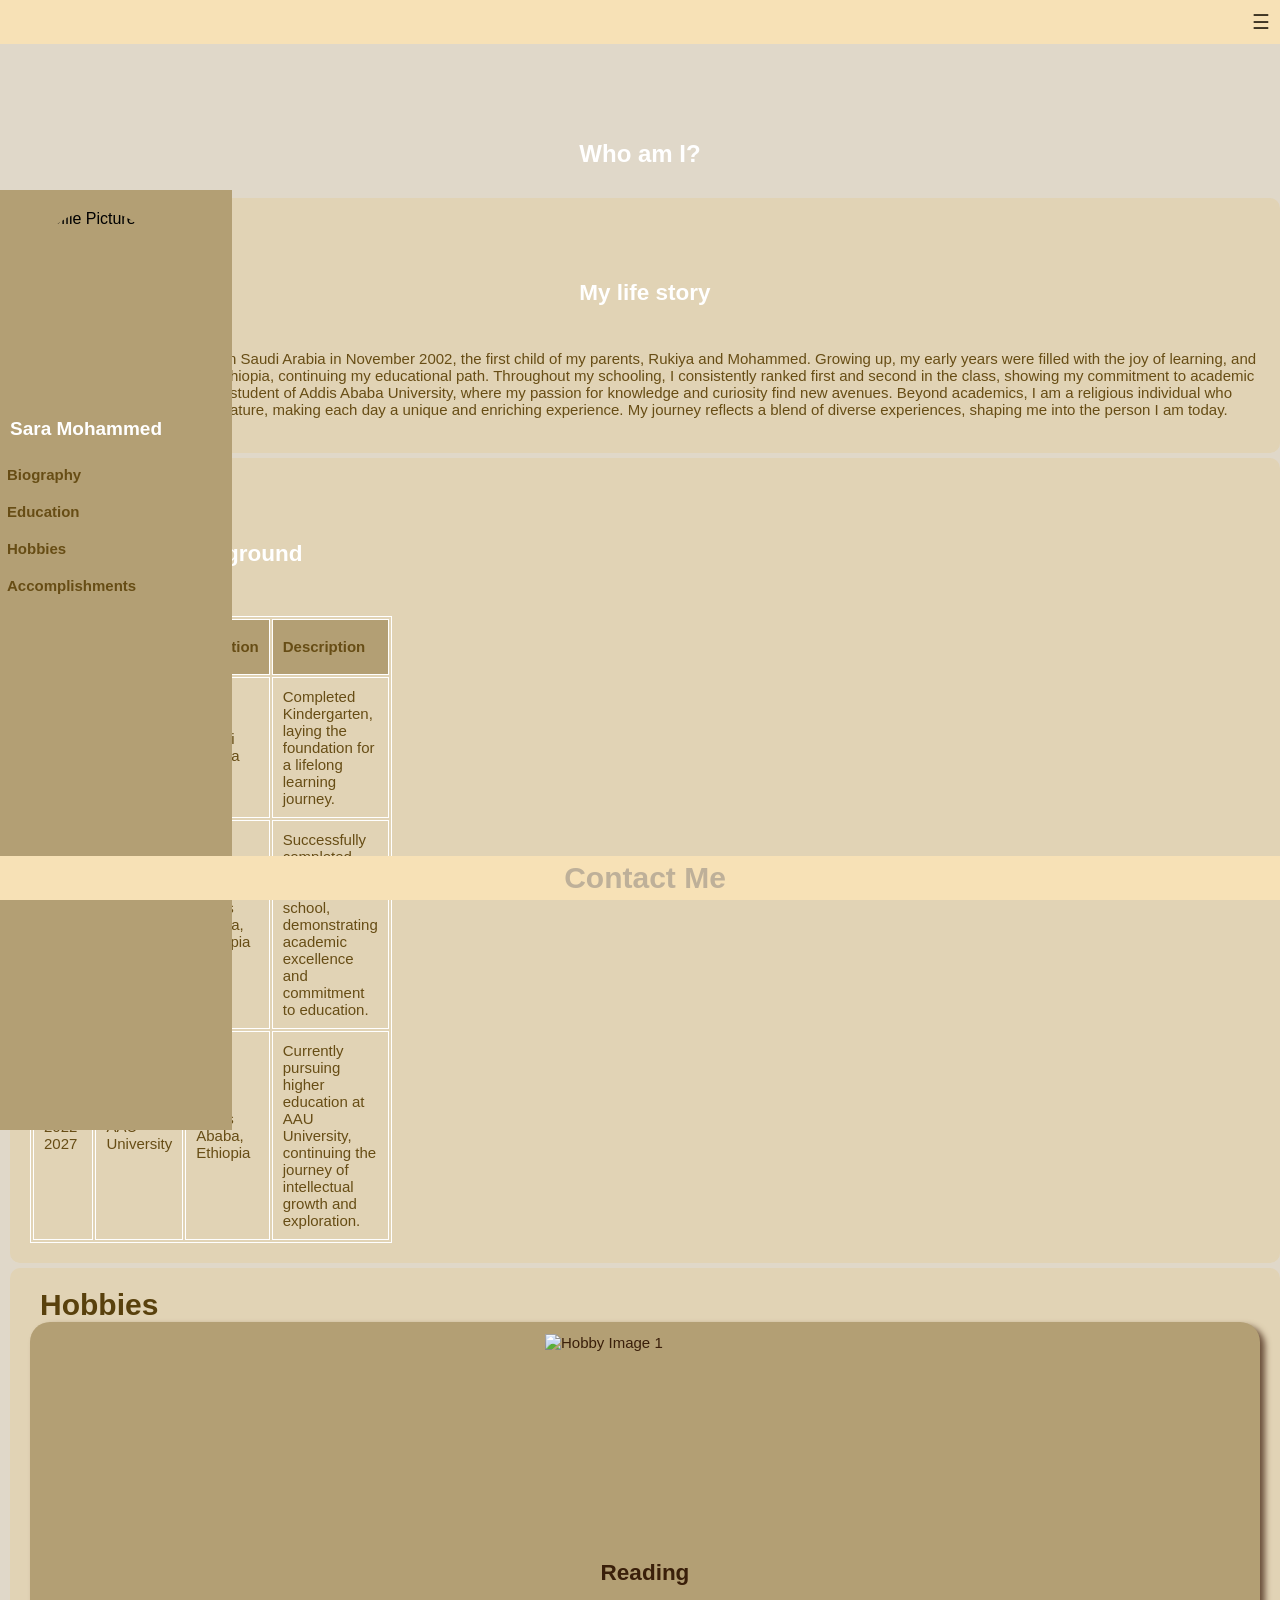
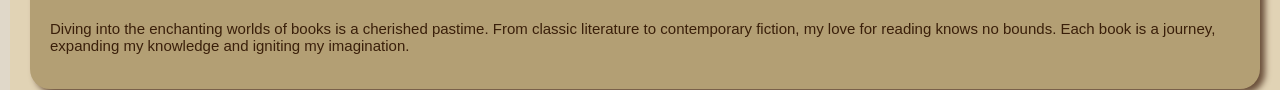
==== src/aboutpage.html @ 7b24ec18 "css flexbox" ====
<!DOCTYPE html>
<html lang="en">
<head>
    <meta charset="UTF-8">
    <meta name="viewport" content="width=device-width, initial-scale=1.0">
    <title>About Page</title>
    <link rel="stylesheet" href="css/styles.css">
</head>
<body class="aboutbody">

        <header>
            <input type="checkbox" id="menu-toggle">
      <label for="menu-toggle" id="menu-icon">&#9776;</label>
    
      <div id="menu">
        <nav class="headers">
            <a href="homepage.html">Home</a>
            <a href="resumepage.html">Resume</a>
            <a href="servicepage.html">Services</a>
            <a href="blogpage.html">Blog</a>
        </nav>
      </div>
    </header>

    <div id="containerr">
        <div id="left-container">
            <img src="images/profile.jpg" alt="Profile Picture">
            <h2>Sara Mohammed</h2>
            <a href="#biography">Biography</a>
            <a href="#education">Education</a>
            <a href="#hobbies">Hobbies</a>
            <a href="#accomplishments">Accomplishments</a>
        </div>

        <div id="right-container">
            
            <h2><span>Who</span> am I?</h2>
            
            <section id="biography">

                <div class="section-title">Biography</div>
                <h2>My life story</h2>
                <p>I am Sara Mohammed, born in Saudi Arabia in November 2002, the first child of my parents, Rukiya and Mohammed. Growing up, my early years were filled with the joy of learning, and at the age of six, I came to Ethiopia, continuing my educational path. Throughout my schooling, I consistently ranked first and second in the class, showing my commitment to academic excellence. Today, I am a student of Addis Ababa University, where my passion for knowledge and curiosity find new avenues. Beyond academics, I am a religious individual who cherishes the beauty of nature, making each day a unique and enriching experience. My journey reflects a blend of diverse experiences, shaping me into the person I am today.</p>
            </section>

            <section id="education">
                <div class="section-title">Education</div>
                <h2>Educational background</h2>
                <table>
                    <tr id="firstrow">
                        <th>Year</th>
                        <th>School Name</th>
                        <th>Location</th>
                        <th>Description</th>
                    </tr>
                    <tr>
                        <td>2005-2008</td>
                        <td>Ethiopian Embassy School</td>
                        <td>Saudi Arabia</td>
                        <td>Completed Kindergarten, laying the foundation for a lifelong learning journey.</td>
                    </tr>
                    <tr>
                        <td>2008-2021</td>
                        <td>Sumeya School</td>
                        <td>Addis Ababa, Ethiopia</td>
                        <td>Successfully completed elementary and high school, demonstrating academic excellence and commitment to education.</td>
                    </tr>
                    <tr>
                        <td>2022-2027</td>
                        <td>AAU University</td>
                        <td>Addis Ababa, Ethiopia</td>
                        <td>Currently pursuing higher education at AAU University, continuing the journey of intellectual growth and exploration.</td>
                    </tr>
                </table>
            </section>

            <section id="hobbies">
                <div class="section-title">Hobbies</div>
                <div class="hobbies-container">
                    <div class="hobby-item">
                        <img src="images/books.jpg" alt="Hobby Image 1">
                        <h1>Reading</h1>
                        <p>Diving into the enchanting worlds of books is a cherished pastime. From classic literature to contemporary fiction, my love for reading knows no bounds. Each book is a journey, expanding my knowledge and igniting my imagination.</p>
                    </div>

                    <div class="hobby-item">
                        <img src="images/caligraphy.jpg" alt="Hobby Image 2">
                        <h1>Islamic Calligraphy </h1>
                        <p>Delving into the art of Islamic calligraphy is a spiritual journey for me. Expressing the beauty of Arabic script and creating meaningful pieces that reflect my faith is both calming and fulfilling. Each stroke is a form of meditation and a celebration of my religious connection.</p>
                    </div>

                    <div class="hobby-item">
                        <img src="images/photography.jpg" alt="Hobby Image 3">
                        <h1>Photography </h1>
                        <p> Capturing moments frozen in time is my passion. Photography allows me to express my creativity and share stories through visual art. Whether it's landscapes, portraits, or abstract compositions, I find joy in every click of the camera.</p>
                    </div>
                    <div class="hobby-item">
                        <video width="200" height="200" controls>
                            <source src="videos/cooking.mp4" type="video/mp4" class="cookvideo">
                        </video>
                        <h1>Cooking</h1>
                        <p>The kitchen is my playground, and cooking is both an art and a delight. Experimenting with flavors and creating delicious dishes is not just my necessity but also my passion.</p>
                    </div>
                    
                </div>
            </section>

            <section id="accomplishments">
                <div class="section-title">Accomplishments</div>
                <h2 id="accom-academic">Academic Excellence:</h2>
                <p>Secured the top position in school, consistently demonstrating a strong commitment to academic excellence. Earned the 2nd highest marks across the subcity, showcasing dedication to academic achievement on a broader scale.</p> 
                <h2 id="accom-educational">Educational Pursuit:</h2>
                <p>Successfully admitted to the software engineering program at AAU University, reflecting a passion for technology and a commitment to pursuing higher education.</p>
                <h2 id="accom-personal">Personal Development:</h2>
                <p>Engaged in continuous personal development, emphasizing curiosity and a thirst for knowledge. Demonstrated leadership and initiative both in and out of the academic environment. These accomplishments reflect a balance of academic achievements, pursuit of higher education, and a focus on personal development. They underscore my commitment to excellence and continuous growth.</p>
            </section>
        </div>
    </div>

    <footer class="aboutfooter">
        <a href="contactpage.html">Contact Me</a>
    </footer>

</body>
</html>
---- src/css/styles.css ----
body {
    margin: 0;
    padding: 0;
    background-color: rgb(224, 216, 201);
    font-family: sans-serif;
}
#menu-toggle {
    display: none;
  }

  #menu-icon {
    cursor: pointer;
    display: block;
    padding: 10px;
    background-color: rgb(247, 225, 182);
    color: rgb(63, 54, 37);
    text-align: right;
    font-size: 20px;
    
  }

  #menu {
    display: none;
    background-color: rgb(247, 225, 182);
    color: rgb(63, 54, 37);
    padding: 20px;
    position: absolute;
    top: 50px;
    left: 0;
    right: 0;
    position: fixed;
  }

  #menu-toggle:checked + #menu-icon {
    background-color: rgb(247, 225, 182);
    
  }

  #menu-toggle:checked + #menu-icon + #menu {
    display: block;
    
  }


  .headers {
    background-color: rgb(247, 225, 182);
    text-align: left;
    position: fixed;
    width: 100%;
    height: auto;
    
}

.headers a{
    margin-left: 0px;
    font-size: 20px;
    color: rgb(63, 54, 37);
    font-weight: bold;
    

}
.headers a{
    text-decoration: none;
}
.headers a:hover{
    color: #fff;
    transform: translateY(-5px);
    cursor: pointer;
}
.headers{
    display: flex;
    flex-direction: column;
    left: 20px;
}

.container {
    text-align: center;
    height: 70vh;
    position: relative;
    top: 0%;
}

.main-image {
    width: 100%;
    height: 90%;
    margin: 3px 0;
    position: relative;
    top: 5%;
    filter: brightness(90%);
}

.main-text {
    position: absolute;
    top: 50%;
    left: 47%;
    transform: translate(-50%, -50%);
    font-size: 45px;
    font-weight: bold;
    color:#313F1B;
    width: 600px;
}
.main-text span{
    text-decoration: none;
    font-family: sans-serif;
    font-size: 45px;
    color: #E8AB18;
}
.next-text {
    position: absolute;
    top: 60%;
    left: 48%;
    transform: translate(-50%, -50%);
    font-size: 25px;
    font-weight: bold;
    color: rgb(167, 127, 58);
    width: 600px;

}


.circle-container {
    position: relative;
    margin-top: -85px;
    display: flex;
    flex-wrap: wrap;
    margin-left:15%
}

.circle {
    width: 250px;
    height: 250px;
    background-color: transparent;
    border: 5px solid rgb(246, 230, 198);
    border-radius: 50%;
    margin: 0 5px;
    display: inline-block;
    overflow: hidden;
    cursor: pointer;
    

}
button {
    background-color: #3498db;
    color: white;
    padding: 10px 15px;
    border: none;
    border-radius: 4px;
    cursor: pointer;
}


.circle:hover {
    background-color: rgb(167, 138, 89);
    transform: translateY(-8px);
    cursor: pointer;
    
    
}
.main-text:hover{
    font-size: 60px;
}

.circle img {
    width: 100%;
    height: 100%;
    object-fit:cover;
}

footer {
    text-align: center;
    padding: 5px;
    position: fixed;
    bottom: 0;
    width: 100%;
    background-color: rgb(247, 225, 182);
    
   
    font-size: 30px;
    font-weight: bold;
}
footer a:hover{
    color: rgb(167, 127, 58);
    text-decoration: underline;

    
}
footer a{
    color: rgb(190, 176, 153);
    text-decoration: none;
}

.upper-circle {
    width: 250px;
    height: 250px;
    border-radius: 50%;
    overflow: hidden; 
    position: absolute;
    top: 0;
    left: 50%;
    transform: translateX(-50%);
    margin-top: 0px;
    border: 2px solid rgb(246, 230, 198);
    border-style: groove;
}

.upper-circle img {
    width: 100%;
    height: 100%;
    object-fit: cover; 
    filter: brightness(80%);
}

.upper-circle img:hover {
    filter: brightness(0.9);
    transition: filter 0.3s ease; 
}




.circle-text {
    position: relative;
    top: 50%;
    left: 50%;
    transform: translate(-50%, -50%);
    color:#313F1B;
    font-size: 36px;
    font-weight: bold;
    text-align: center;
    font-family: 'Montserrat', sans-serif;
    text-decoration: none;
    background-color: rgb(247, 225, 182);
    
    
}
.circle-text a{ 
    text-decoration: none;
}
.circle-text a{ 
     transition: color 0.3s ease;
     color:#313F1B;
}

.circle-text a:hover {
    text-decoration: underline;
    color:#545e45;
    transform: translateY(-8px);
    cursor: pointer;

}

.circle-text a:visited {
    color: #42502e; 
}


.circle-text a:active,
.circle-text a:focus {
    outline: none; 
    box-shadow: 0 0 3px rgba(0, 123, 255, 0.5); 
}

    















    
   

    .aboutheader {
        background-color: rgb(225, 211, 181);
        padding: 5px;
        text-align: left;
        position: fixed;
        width: 100%;
        height: 30px;
        top: 0%;
    }

    .aboutheader nav a{
        margin-left: 10px;
        font-size: 20px;
        color: rgb(63, 54, 37);
        font-weight: bold;
        

    }
    .aboutheader nav a{
        text-decoration: none;
    }
    .aboutheader nav a:hover{
        color: #fff;
        transform: translateY(-20px);
        cursor: pointer;
    }
    .aboutheader nav{
        display: flex;
        left: 20px;
    }

    #containerr {
        display: flex;
        height: 100em;
        top: 10%;
        position: absolute;
        
    }

    

#left-container {
    width: 15%;
    background-color: rgb(179, 159, 116);
    padding: 20px;
    height: 100vh;
    margin-top: 100px;
    overflow: hidden;
    position: fixed;
    margin-right: 20%;
    display: flex;
    flex-direction: column;

}
@media (max-width: 768px) {
    #left-container {
        display: none;
    }

    #right-container {
        width: 100%;
        margin-left: 0;
    }
}


    #left-container img {
        width: 80%;
        height: 200px;
        border-radius: 50%;
    }

    #left-container h2 {
        margin-top: 8px;
        margin-left: -10px;
        color: #ffffff;
        font-size: 19px;
         
    }

    #left-container a {
        display: block;
        color: rgb(103, 77, 21);
        text-decoration: none;
        margin: 10px 0;
        margin-left: -13px;
        font-size: 15px;
        font-weight: bold;
        display: flex;
        
    }
    #left-container a:hover{
        color: #ccc;
        text-decoration: underline;
        transform: translateY(-8px);
        cursor: pointer;
    }

    #right-container {
       width: 100%; 
       margin-top: 20px;
       margin-left: 0%;
       
       overflow-y: auto;
       top: 30%;
       
        
    }

    #right-container h2 {
        
        color: #ffffff;
        padding: 10px;
        text-align: center;
        
    }

    section {
        margin-top: 5px;
        background-color: rgb(225, 211, 181);
        color: rgb(103, 77, 21);
        padding: 20px;
        text-align: center;
        font-size: 15px;
        border-radius: 10px;
        margin-left: 10px;
        display: flex;
        flex-direction: column;
        overflow:-moz-hidden-unscrollable;
        flex-wrap: wrap;
        height: auto;
    }
    section:hover{
        transform: translateY(-2px);
        cursor: pointer;

    }
    section img{
        transform: translateY(-8px);
        cursor: pointer;
        width: 100%;
        max-width: 200px;
        height: auto;
    }

    .section-title {
        font-size: 25px;
        text-align: left;
        margin-left: 10px;
        color: rgb(89, 65, 13);
        font-weight: bold;
        font-size: 30px;
       
    }
    #education{
        align-items: flex-start;
        display: flex;
    flex-direction: column;
  
        
    }

    .aboutfooter {
    text-align: center;
    padding: 5px;
    position: fixed;
    bottom: 0;
    width: 100%;
    background-color: rgb(247, 225, 182);
    font-size: 30px;
    font-weight: bold;
    }
    .aboutfooter a:hover {
        color: #fff;
        transform: translateY(-20px);
        cursor: pointer;
        text-decoration: underline;
    }
    .hobbies-container {
        display: flex;
        justify-content: space-around;
        flex-wrap: wrap;
    }
    .hobby-item {
    display: flex;
    flex-direction: column;
    align-items: center;
    margin-bottom: 20px;
    background-color: rgb(179, 159, 116);
    padding: 20px;
    text-align: left;
    border-radius: 20px;
    box-shadow: 5px 4px 6px #6a4f3a;
    color: #3a1f0a;
    }
    .hobby-item:hover {
        transform: translateY(-9px);
    cursor: pointer;


    }
    .hobby-item img{
        width: 200px;
        height: 200px;
    }

    table { 
        margin-top: 20px;
        width: 40%;
        max-width: 40px;
    }

    table, th, td {
        border: 1px solid white;
        text-align: left;
        background-color: rgb(225, 211, 181);
        max-width: 100px;
    }

    th, td {
        padding: 10px;
        height: auto;
        
    }

    th {
        background-color: rgb(179, 159, 116);
        
        
    } 
   

 
 #accom{
    font-size: 25px;
    color: rgb(255, 254, 254);
 }
#accomplishments p{
    text-align: left;
}
 
 #firstrow{
    background-color: #4f6925;
 }





 











 
 .resumeheader {
    background-color: rgb(225, 211, 181);
    padding: 5px;
    text-align: right;
    position: fixed;
    width: 100%;
    z-index: 1;
}



 .resumeheader nav a{
    margin-left: 25px;
    font-size: 20px;
    color: rgb(63, 54, 37);
    font-weight: bold;
    text-decoration: none;
    

}
.resumeheader nav a:hover{
    color: #fff;
    text-decoration: underline;
    
}
.resumeheader nav{
    text-align: center;
    height: 6vh;
    position: relative;
    display: flex;
    flex-direction: row;
    justify-content: center;
    background-color: rgb(208, 195, 166);
    align-items: center;
    
}


.rcontainer {
    text-align: center;
    height: 60vh;
    position: relative;
    top: 50px;
}

.rmain-image {
    width: 100%;
    height: 75%;
    margin: 20px 0;
    position: relative;
    top: 10%;
    margin-left: 20px;
    margin-right: 20px;
}

.rcircle {
    width: 150px;
    height: 150px;
    background-color: transparent;
    border: 2px solid white;
    border-radius: 50%;
    margin: 0 10px;
    display: inline-block;
    overflow: hidden;
    align-self: center;
    
}

.rupper-circle {
    width: 250px;
    height: 250px;
    border-radius: 50%;
    overflow: hidden; 
    position: absolute;
    top:40%;
    transform: translateX(-50%);
    border: 2px solid rgb(169, 157, 135);
    border-style: groove;
    margin-left: -10%; 
}
#resumename{
    font-size: 30px;
    margin-top: 15%;
    margin-left: 30%;
    color: #3a1f0a;
    font-weight: bold;
    position: relative;
}

.rupper-circle img {
    width: 100%;
    height: 100%;
    object-fit: cover; 
    filter: brightness(80%);
    box-shadow: 5px 4px 6px rgba(0, 0, 0, 0.1);
    animation: imageSlide 10s infinite alternate;
}


.resumefooter {
    background-color: rgb(225, 211, 181);
    text-align: center;
    padding: 10px;
    position: fixed;
    bottom: 0;
    color: rgb(63, 54, 37);
    width: 100%;
}
.resumefooter a:hover{
    color: #fff;
    text-decoration: underline;
    
}
.resumefooter a{
    color: rgb(63, 54, 37);
    font-size: 27px;
    
}

.resumeheader {
    background-color: rgb(225, 211, 181);
    text-align: center;
    position: fixed;
    top: 0;
    width: 100%;
    padding: 10px;
    z-index: 1;
}

.resumeheader h2 {
    margin: 0;
}

.rsection {
    background-color: #7f6f63;
    width: 90%;
    text-align: left;
    padding: 20px;
    margin-top: 10px;
    display: flex;
    flex-direction: column;
    border-radius: 20px;
    color: #f5eaea;
    margin-bottom: 20px;
}
.rsection:hover{
    background-color: #705a49;
    transform: translateY(-1px);
    cursor: pointer;
    
}
.rsection h2{
    color: #442a16;
}

.rfull-width-section {
    background-color: lightcoral;
    width: 100%;
    text-align: left;
    padding: 20px;
    margin-top: 20px;
}

.rscroll-down {
    position: fixed;
    bottom: 20px;
    right: 20px;
    font-size: 24px;
    cursor: pointer;
    z-index: 2;
}
.rcontainer {
    text-align: center;
    height: 60vh;
    position: relative;
    
}

.rmain-image {
    width: 100%;
    height: 65%;
    margin: 20px 0;
    position: relative;
    top: 10%;
    margin-left: 10px;
    margin-right: 10px;
    border-radius: 10px;
}

.rupper-circle {
    width: 200px;
    height: 200px;
    border-radius: 50%;
    overflow: hidden;
    position: absolute;
    top: 40%;
    left: 50%;
    transform: translateX(-50%);
    border: 2px solid rgb(246, 230, 198);
    border-style: groove;
    box-shadow: 0px 4px 6px rgba(0, 0, 0, 0.1);
    animation: circleSlide 10s infinite alternate; /* Automatic slideshow */
}

@keyframes imageSlide {
    0% {
        transform: scale(1);
    }
    100% {
        transform: scale(1.1);
    }
}

@keyframes circleSlide {
    0% {
        transform: scale(1);
    }
    100% {
        transform: scale(1.1);
    }
}



















.blogheader {
    text-align: right;
    padding: 10px;
    position: fixed;
    width: 100%;
    z-index: 1000;
    height: 30px;
    width: 100%; 
    margin-top: 0px;
}
.blogheader nav{
    background-color: rgb(208, 195, 166);
    padding: 10px;
    font-weight: bold;
    position: fixed;
    top: 0;
    width: 100%;
}
.blogheader nav a {
    margin-left: 15px;
    font-size: 20px;
    color: rgb(167, 127, 58);
    text-decoration: none;
    margin-top: 20px;
}

.blogheader nav a:hover {
    color: rgb(252, 237, 210);
    transform: translateY(-10px);
    cursor: pointer;
    text-decoration: underline;
}

.bcontent {
    margin-top: 60px;
    padding: 20px;
    display: flex;
    flex-direction: column;
    align-items: center;
}

.bcontent h1 {
    font-size: 60px;
    color: rgb(167, 127, 58);
}

.bvideo-container,
.bcontainer,
.baudio-container {
    width: 100%;
    margin-bottom: 20px;
}

.bcontainer,
.bvideo-container {
    background-color: rgb(217, 196, 154);
    border-radius: 10px;
    box-shadow: 0px 0px 10px rgba(0, 0, 0, 0.1);
    font-size: 20px;
    color: #4f3018;
}

.bcontainer img {
    width: 95%;
    height: 400px;
    border-top-left-radius: 10px;
    border-top-right-radius: 10px;
    margin-left: 10px;
}

.bvideo-container iframe {
    width: 90%;
    height: 400px;
    border-top-left-radius: 10px;
    border-top-right-radius: 10px;
    margin-left: 20px;
    
}

.bcontainer p,
.bvideo-container p,
.baudio-container p {
    padding: 20px;
    max-width: 95%;
    color: #4f3018;
}

.blogfooter {
    text-align: center;
    padding: 5px;
    position: fixed;
    bottom: 0;
    width: 100%;
    background-color: rgb(208, 195, 166);
    font-size: 25px;
    font-weight: bold;
}

.blogfooter a {
    color: rgb(167, 127, 58);
    text-decoration: none;
}

.blogfooter a:hover {
    color: rgb(252, 237, 210);
    transform: translateY(-10px);
    cursor: pointer;
    text-decoration: underline;
}



















      

.serviceheader {
    background-color: rgb(184, 159, 105);
    text-align: center;
    padding: 10px;
    position: static;
    width: 100%;
    
}

.serviceheader a {
    margin: 0 10px;
    text-decoration: none;
    color:#4f3018;
    font-weight: bold;
    font-size: 20px;
    
}

.serviceheader a:hover {
    color: #fdffcb;
    text-decoration: underline;
}

.sercontainer {
    text-align: center;
    margin-top: 80px;
}

.service-heading {
    font-size: 45px;
    font-weight: bold;
    color: #6f5644;
    text-decoration: underline;
    
}

.service-container {
    display: flex;
    justify-content:space-around;
    flex-wrap:wrap;
    margin-top: 30px;
    
}

.service-item {
    width: 65%;
    margin-bottom: 20px;
    background-color: #bba99d;
    padding: 20px;
    text-align: left;
    display: flex;
    flex-wrap: wrap;
    border-radius: 20px;
    box-shadow: 5px 4px 6px #6a4f3a;
    color: #eee4dd;
    

}
.service-item h2{
    color: rgb(251, 226, 181);
}
.service-item p{
    color: #7d6553;
    font-weight: bold;
    font-size: 17px;
}
.service-item:hover {
    transform: translateY(-3px);
    cursor: pointer;
}

.service-item img {
    width: 100%;
    box-shadow: 5px 4px 6px #6a4f3a;
}

.service-item p {
    width: 100%;
}
.service-item h2 {
    display: inline;
}

.servicefooter {
text-align: center;
padding: 5px;
position: fixed;
bottom: 0;
width: 100%;
background-color: rgb(208, 195, 166);
font-size: 30px;
font-weight: bold;
}


.servicefooter a{
    color:#674a33;
text-decoration: none;
font-size: 25px;
}
.servicefooter a:hover{
text-decoration: underline;
transform: translateY(-8px);
cursor: pointer;
}


















s

.contactheader {
    background-color: rgb(221, 203, 163);
    color: white;
    text-align: right;
    padding: 20px;
    position: fixed;
    width: 100%;
   
}
.contactheader nav a:hover{
    color: #fff;
}
.contactheader a{
    text-decoration: none;
    color: #3a1f0a;
    font-size: 20px;
    margin-right: 5px;
    font-weight: bold;
}

.contactcontent {
    padding: 20px;
    height: 100vh;
    display: flex;
    flex-wrap: wrap;
    align-items: center;
}

.contactcontainer {
    width: 100%;
    display: flex;
    flex-wrap: wrap;
    justify-content: space-between;
    height: 100vh;
    margin-top: 30px;
    margin-bottom: 50px;

}

.contactleft-container {
    background: fixed;
    background-color: rgb(179, 159, 116);
    box-shadow: 0 4px 8px rgba(0, 0, 0, 0.1);
    border-radius: 8px;
    padding: 20px;
}

.contactright-container {
    box-shadow: 0 4px 8px rgba(0, 0, 0, 0.1);
    border-radius: 8px;
    padding: 20px;
}

.contactleft-container h1 {
    font-family: 'Playfair Display', serif;
    font-size: 24px;
    margin-bottom: 10px;
    color: white;
}

.contactleft-container h2 {
    font-size: 18px;
    margin-bottom: 5px;
    color: white;
}

.contactright-container h1 {
    font-family: 'Playfair Display', serif;
    font-size: 24px;
    margin-bottom: 20px;
    color: rgb(146, 126, 84);

}

.input-group {
    margin-bottom: 20px;
}

.input-group label {
    display: block;
    margin-bottom: 5px;
    color: #2c3e50;
}

.input-group input {
    width: 100%;
    padding: 8px;
    border: 1px solid #ccc;
    border-radius: 4px;
}

.send-button {
    background-color: rgb(179, 159, 116);
    color: white;
    padding: 10px 15px;
    border: none;
    border-radius: 4px;
    cursor: pointer;
    font-size: 16px;
    right: 10px;
}

.contactfooter {
    background-color: rgb(221, 203, 163);
    color: white;
    text-align: center;
    padding: 10px;
    position: fixed;
    bottom: 0;
    width: 100%;
}

.social-icons {
    font-size: 24px;
    margin-top: 10px;
}

.social-icons a {
    color: rgb(158, 61, 61);
    margin: 0 10px;
    text-decoration: none;
}
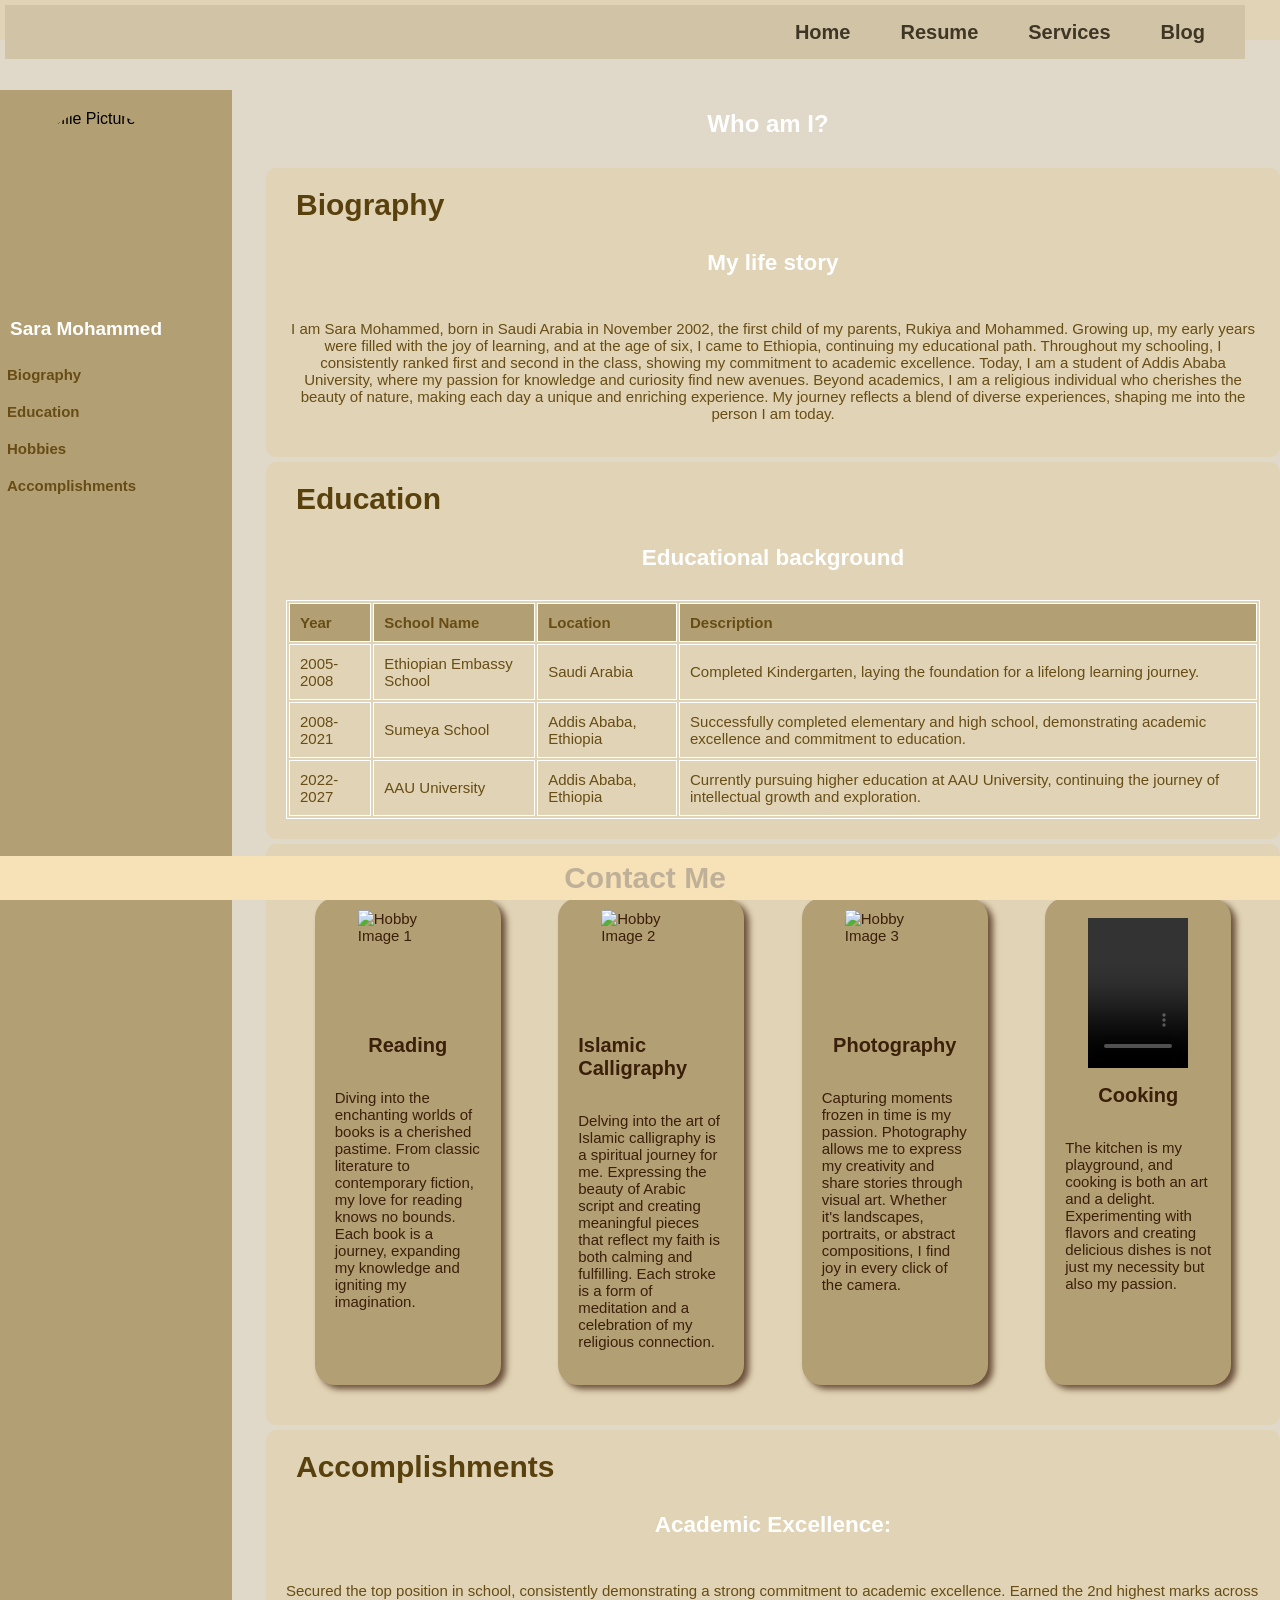
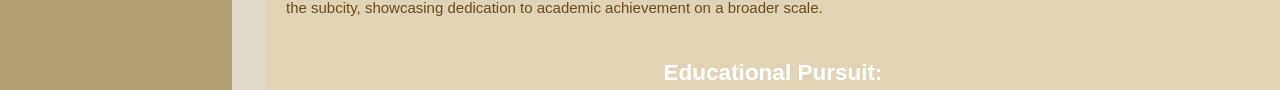
==== commit a28735dd: "responsive" ====
--- a/src/aboutpage.html
+++ b/src/aboutpage.html
@@ -21,7 +21,15 @@
         </nav>
       </div>
     </header>
-
+    <header class="aboutheader">
+        
+        <nav class="headerss">
+            <a href="homepage.html">Home</a>
+            <a href="resumepage.html">Resume</a>
+            <a href="servicepage.html">Services</a>
+            <a href="blogpage.html">Blog</a>
+         </nav> 
+    </header>
     <div id="containerr">
         <div id="left-container">
             <img src="images/profile.jpg" alt="Profile Picture">
--- a/src/css/styles.css
+++ b/src/css/styles.css
@@ -1,8 +1,12 @@
+
+
 body {
     margin: 0;
     padding: 0;
     background-color: rgb(224, 216, 201);
     font-family: sans-serif;
+    
+    
 }
 #menu-toggle {
     display: none;
@@ -16,6 +20,8 @@
     color: rgb(63, 54, 37);
     text-align: right;
     font-size: 20px;
+    
+    
     
   }
 
@@ -29,6 +35,8 @@
     left: 0;
     right: 0;
     position: fixed;
+    height: 70px;
+    z-index: 100;
   }
 
   #menu-toggle:checked + #menu-icon {
@@ -38,15 +46,26 @@
 
   #menu-toggle:checked + #menu-icon + #menu {
     display: block;
+    z-index: 101;
     
   }
-
-
+  @media only screen and (min-width: 1024px){
+    #menu-icon{
+        display: none;
+    }
+}
+@media only screen and (max-width: 915px) and (orientation: landscape) {
+    #menu-icon{
+        display: none;
+    }
+}
+
+    
   .headers {
     background-color: rgb(247, 225, 182);
     text-align: left;
     position: fixed;
-    width: 100%;
+    width: 100ev;
     height: auto;
     
 }
@@ -91,44 +110,48 @@
 
 .main-text {
     position: absolute;
-    top: 50%;
-    left: 47%;
+    top: 53%;
+    left: 45%;
     transform: translate(-50%, -50%);
-    font-size: 45px;
+    font-size: 35px;
     font-weight: bold;
     color:#313F1B;
-    width: 600px;
+    width: 100ev;
 }
 .main-text span{
     text-decoration: none;
     font-family: sans-serif;
-    font-size: 45px;
+    font-size: 35px;
     color: #E8AB18;
 }
 .next-text {
     position: absolute;
     top: 60%;
-    left: 48%;
+    left: 43%;
     transform: translate(-50%, -50%);
-    font-size: 25px;
+    font-size: 20px;
     font-weight: bold;
     color: rgb(167, 127, 58);
-    width: 600px;
+    width: 100ev;
+    margin-top: 20px; /* Add space between main text and next text */
 
 }
 
 
 .circle-container {
     position: relative;
-    margin-top: -85px;
+    margin-top: 0%;
     display: flex;
     flex-wrap: wrap;
-    margin-left:15%
+    margin-left:5%;
+    
+
+    
 }
 
 .circle {
-    width: 250px;
-    height: 250px;
+    width: 200px;
+    height: 200px;
     background-color: transparent;
     border: 5px solid rgb(246, 230, 198);
     border-radius: 50%;
@@ -136,6 +159,7 @@
     display: inline-block;
     overflow: hidden;
     cursor: pointer;
+    margin-bottom: 20px; /* Add space between circles */
     
 
 }
@@ -171,12 +195,10 @@
     padding: 5px;
     position: fixed;
     bottom: 0;
-    width: 100%;
     background-color: rgb(247, 225, 182);
-    
-   
     font-size: 30px;
     font-weight: bold;
+    width:100vw;
 }
 footer a:hover{
     color: rgb(167, 127, 58);
@@ -190,8 +212,8 @@
 }
 
 .upper-circle {
-    width: 250px;
-    height: 250px;
+    width: 150px;
+    height: 150px;
     border-radius: 50%;
     overflow: hidden; 
     position: absolute;
@@ -260,24 +282,187 @@
     box-shadow: 0 0 3px rgba(0, 123, 255, 0.5); 
 }
 
-    
-
-
-
-
-
-
-
-
-
-
-
-
-
-
-
+@media only screen and (width: 768px)  {
+    /* Tablet styles */
+    .circle {
+        width: 370px; 
+        height: 370px;
+        margin-right: 30px;
+        margin-left: 30px;/* Two circles horizontally */
+    }
+    .circle-container{
+        width:60% ;
+    }
+}
+
+
+
+@media only screen and (max-width: 915px) and (orientation: landscape) {
+    /* Mobile landscape styles */
+    .headers {
+        background-color: rgb(247, 225, 182);
+        text-align: left;
+        position: fixed;
+        width: 100ev;
+        height: auto;
+        
+    }
+    
+    body {
+        margin: 0;
+        padding: 0;
+        background-color: rgb(224, 216, 201);
+        font-family: sans-serif;
+        width: 100ew;
+
+    }
+    
+    .main-image {
+        width: 100ev;
+        height: 60%;
+       
+        
+    }
+    
+    .main-text {
+        
+        top: 40%;
+        left: 50%;
+        transform: translate(-50%, -50%);
+        font-size: 25px;
+        font-weight: bold;
+        color:#313F1B;
+        width: 600px;
+    }
+    .main-text span{
+        font-size: 25px;
+        color: #E8AB18;
+    }
+    .next-text {
+        position: absolute;
+        top: 50%;
+        left: 50%;
+        transform: translate(-50%, -50%);
+        font-size: 20px;
+        font-weight: bold;
+        color: rgb(167, 127, 58);
+        width: 600px;
+        /* Add space between main text and next text */
+    
+    }
+    
+    
+
+    
+    .circle {
+        width: 200px;
+        height: 200px;
+        background-color: transparent;
+        overflow: hidden;
+        cursor: pointer;
+        margin-bottom: 20px; /* Add space between circles */
+        
+    
+    }
+    
+    
+    
+    .upper-circle {
+        width: 150px;
+        height: 150px;
+        margin-top: -5%;
+        
+    }
+    
+  
+    
+    .circle-text {
+       
+        font-size: 20px;
+        
+        
+        
+    }
     
    
+    .main-image{
+        height: 60%;
+        
+    }
+    
+
+    .circle-container {
+        margin-left: 10%; /* Adjust margin for smaller screens */
+        flex-direction: row;
+        align-items: center;
+        top: 30%;
+        margin-top: -12%;
+        width: 70%;
+         /* Display circles in a column */
+    }
+
+    .circle {
+        width: 170px;
+        height: 170px; 
+        margin-left: 20px;
+        margin-right: 30px;/* Full width for mobile */
+    }
+}
+    @media only screen and (min-width: 1024px){
+.upper-circle{
+    width: 150px;
+    height: 150px;
+    margin-top: 0%;
+    
+}
+.main-text{
+    top:65%
+}
+.next-text{
+    top: 80%;
+    left: 45%;
+    font-size: 25px;
+}
+
+}
+
+
+
+
+
+
+
+@media only screen and (max-width: 769px) and (orientation: portrait) {
+    .contactheader {
+        display: none;
+    }
+}
+
+
+
+@media only screen and (max-width: 769px) and (orientation: portrait) {
+    .resumeheader {
+        display: none;
+    }
+}
+
+@media only screen and (max-width: 769px) and (orientation: portrait) {
+    .serviceheader {
+        display: none;
+    }
+}
+@media only screen and (max-width: 769px) and (orientation: portrait) {
+    .blogheader {
+        display: none;
+    }
+}
+
+
+@media only screen and (max-width: 769px) and (orientation: portrait) {
+    .aboutheader {
+        display: none;
+    }
+}  
 
     .aboutheader {
         background-color: rgb(225, 211, 181);
@@ -299,6 +484,7 @@
     }
     .aboutheader nav a{
         text-decoration: none;
+        margin-right: 40px;
     }
     .aboutheader nav a:hover{
         color: #fff;
@@ -306,8 +492,15 @@
         cursor: pointer;
     }
     .aboutheader nav{
-        display: flex;
-        left: 20px;
+            text-align: center;
+            height: 6vh;
+            position: relative;
+            display: flex;
+            flex-direction: row;
+            justify-content: right;
+            background-color: rgb(208, 195, 166);
+            align-items: center;
+            margin-right: 40px;
     }
 
     #containerr {
@@ -324,8 +517,8 @@
     width: 15%;
     background-color: rgb(179, 159, 116);
     padding: 20px;
-    height: 100vh;
-    margin-top: 100px;
+    height: 100em;
+    margin-top: 0px;
     overflow: hidden;
     position: fixed;
     margin-right: 20%;
@@ -333,16 +526,23 @@
     flex-direction: column;
 
 }
-@media (max-width: 768px) {
+@media only screen and (max-width: 400px)  {
     #left-container {
         display: none;
     }
-
-    #right-container {
-        width: 100%;
-        margin-left: 0;
-    }
-}
+    }
+    @media only screen and (min-width: 500px){
+    .hobbies-container {
+        display: flex;
+        justify-content: space-around;
+        flex-wrap: wrap;
+        flex-direction: row;
+    }
+    .hobby-item {
+    width: 15%;
+    max-width: 15%;
+    }
+    }
 
 
     #left-container img {
@@ -379,9 +579,8 @@
 
     #right-container {
        width: 100%; 
-       margin-top: 20px;
-       margin-left: 0%;
-       
+       margin-top: -10px;
+       margin-left: 20%;
        overflow-y: auto;
        top: 30%;
        
@@ -411,11 +610,8 @@
         flex-wrap: wrap;
         height: auto;
     }
-    section:hover{
-        transform: translateY(-2px);
-        cursor: pointer;
-
-    }
+    
+    
     section img{
         transform: translateY(-8px);
         cursor: pointer;
@@ -433,13 +629,9 @@
         font-size: 30px;
        
     }
-    #education{
-        align-items: flex-start;
-        display: flex;
-    flex-direction: column;
-  
-        
-    }
+    
+        
+    
 
     .aboutfooter {
     text-align: center;
@@ -461,6 +653,7 @@
         display: flex;
         justify-content: space-around;
         flex-wrap: wrap;
+        flex-direction: row;
     }
     .hobby-item {
     display: flex;
@@ -473,7 +666,9 @@
     border-radius: 20px;
     box-shadow: 5px 4px 6px #6a4f3a;
     color: #3a1f0a;
-    }
+    width: 100%;
+    }
+    
     .hobby-item:hover {
         transform: translateY(-9px);
     cursor: pointer;
@@ -481,21 +676,28 @@
 
     }
     .hobby-item img{
-        width: 200px;
-        height: 200px;
-    }
+        width: 100px;
+        height: 100px;
+    }
+    .hobby-item video{
+        width: 100px;
+        height: 150px;  
+    }
+    .hobby-item h1{
+        font-size: 20px}
+        ;
 
     table { 
         margin-top: 20px;
-        width: 40%;
-        max-width: 40px;
+        width: 100%;
+        
     }
 
     table, th, td {
         border: 1px solid white;
         text-align: left;
         background-color: rgb(225, 211, 181);
-        max-width: 100px;
+        
     }
 
     th, td {
@@ -553,11 +755,11 @@
 
 
  .resumeheader nav a{
-    margin-left: 25px;
     font-size: 20px;
     color: rgb(63, 54, 37);
     font-weight: bold;
     text-decoration: none;
+    margin-right: 40px;
     
 
 }
@@ -572,9 +774,10 @@
     position: relative;
     display: flex;
     flex-direction: row;
-    justify-content: center;
+    justify-content: right;
     background-color: rgb(208, 195, 166);
     align-items: center;
+    margin-right: 20px;
     
 }
 
@@ -588,10 +791,10 @@
 
 .rmain-image {
     width: 100%;
-    height: 75%;
+    height: 85%;
     margin: 20px 0;
     position: relative;
-    top: 10%;
+    top: 0%;
     margin-left: 20px;
     margin-right: 20px;
 }
@@ -674,6 +877,14 @@
     margin: 0;
 }
 
+.rsections {
+    display: flex;
+    flex-wrap: wrap;
+    width: 100%;
+    flex-direction: column;
+    margin-left: 0%;
+
+}
 .rsection {
     background-color: #7f6f63;
     width: 90%;
@@ -692,16 +903,18 @@
     cursor: pointer;
     
 }
-.rsection h2{
+.rsection, h2{
     color: #442a16;
 }
 
 .rfull-width-section {
-    background-color: lightcoral;
+    background-color: #7f6f63;
     width: 100%;
     text-align: left;
     padding: 20px;
     margin-top: 20px;
+    color: #442a16;
+    border-radius: 20px;
 }
 
 .rscroll-down {
@@ -763,8 +976,20 @@
     }
 }
 
-
-
+@media only screen and (min-width: 480px){
+.rsections {
+    display: flex;
+    flex-wrap: wrap;
+    width: 100%;
+    flex-direction: row;
+
+}
+.rsection {
+    
+    width: 25%;
+    margin-left: 10px;
+}
+}
 
 
 
@@ -792,19 +1017,25 @@
     margin-top: 0px;
 }
 .blogheader nav{
+    text-align: center;
+    height: 6vh;
+    position: relative;
+    display: flex;
+    flex-direction: row;
+    justify-content: right;
     background-color: rgb(208, 195, 166);
-    padding: 10px;
-    font-weight: bold;
-    position: fixed;
-    top: 0;
-    width: 100%;
+    align-items: center;
+    margin-right: 40px;
+    margin-top: -50px;
+    
 }
 .blogheader nav a {
     margin-left: 15px;
     font-size: 20px;
     color: rgb(167, 127, 58);
     text-decoration: none;
-    margin-top: 20px;
+    margin-top: 0px;
+    margin-right: 40px;
 }
 
 .blogheader nav a:hover {
@@ -841,6 +1072,7 @@
     box-shadow: 0px 0px 10px rgba(0, 0, 0, 0.1);
     font-size: 20px;
     color: #4f3018;
+    
 }
 
 .bcontainer img {
@@ -890,7 +1122,54 @@
     cursor: pointer;
     text-decoration: underline;
 }
-
+@media only screen and (min-width: 480px) {
+    .bcontainer {
+        display: flex;
+        flex-wrap: wrap;
+        justify-content: space-between;
+        width: 30%;
+        flex-direction: row;
+
+    }
+
+.bcontent {
+    display: flex;
+    flex-wrap: wrap;
+    justify-content: space-between;
+    width: 100%;
+    flex-direction: row;
+
+}
+.bcontent h1{
+    width: 100%;
+}
+
+
+
+
+.bcontainer img {
+    width: 100ev; /* Set the width for each container in a row */
+    height: 400px;
+    
+}
+
+.bvideo-container iframe {
+    width: 100ev; /* Set the width for each container in a row */
+    height: 400px;
+    
+}
+.bvideo-container{
+    width: 30%;
+}
+
+.bcontainer p,
+.bvideo-container p,
+.baudio-container p {
+    
+    max-width: 100%; /* Set the maximum width for each container in a row */
+    
+}
+}
 
 
 
@@ -912,7 +1191,7 @@
       
 
 .serviceheader {
-    background-color: rgb(184, 159, 105);
+    background-color: rgb(208, 195, 166);
     text-align: center;
     padding: 10px;
     position: static;
@@ -927,6 +1206,16 @@
     font-weight: bold;
     font-size: 20px;
     
+}
+.serviceheader nav{
+    text-align: center;
+            height: 6vh;
+            position: relative;
+            display: flex;
+            flex-direction: row;
+            justify-content: right;
+            align-items: center;
+            margin-right: 40px;
 }
 
 .serviceheader a:hover {
@@ -1018,32 +1307,186 @@
 }
 
 
-
-
-
-
-
-
-
-
-
-
-
-
-
-
-
-
-s
+/* Media query for tablets (portrait and landscape) */
+@media only screen and (min-width: 767px) and (max-width: 1024px) {
+    .service-item {
+        width: 30%; /* Set width for tablet screens */
+        margin-bottom: 20px;
+    }
+}
+
+/* Media query for desktop */
+@media only screen and (min-width: 1023px) {
+    .service-item {
+        width: 40%; /* Set width for desktop screens */
+        margin-bottom: 20px;
+        justify-content: space-between;
+        display: flex;
+        flex-wrap: wrap;
+        flex-direction: row;
+    
+    }
+
+    .service-container {
+        justify-content: space-between;
+        display: flex;
+        flex-wrap: wrap;
+        flex-direction: row;
+    }
+    .service-container img{
+        width: 20%;
+        height: 100%;
+    }
+    .service-container p{
+        width: 50%;
+    }
+    
+    .service-container h2{
+        width: 3%;
+        margin-left: -25%;
+        
+    }
+.contactcontent {
+    padding: 20px;
+    height: 100vh;
+    display: flex;
+    flex-wrap: wrap;
+    align-items: center;
+}
+}
+@media only screen and (max-width: 915px) and (orientation: landscape) {
+    .service-item {
+        width: 40%; /* Set width for desktop screens */
+        margin-bottom: 20px;
+        justify-content: space-between;
+        display: flex;
+        flex-wrap: wrap;
+        flex-direction: row;
+    
+    }
+
+    .service-container {
+        justify-content: space-between;
+        display: flex;
+        flex-wrap: wrap;
+        flex-direction: row;
+    }
+    .service-container img{
+        width: 30%;
+        height: 100%;
+    }
+    .service-container p{
+        width: 50%;
+        margin-right: -10%;
+    }
+    
+    .service-container h2{
+        width: 2%;
+        margin-left: -25%;
+        font-size: 20px;
+        
+    }
+.contactcontent {
+    padding: 20px;
+    height: 100vh;
+    display: flex;
+    flex-wrap: wrap;
+    align-items: center;
+}
+}
+@media only screen and (width: 768px){
+    .service-container {
+        display: flex;
+        justify-content:space-around;
+        flex-wrap:wrap;
+        margin-top: 30px;
+        
+    }
+    
+    .service-item {
+        width: 65%;
+        margin-bottom: 20px;
+        background-color: #bba99d;
+        padding: 20px;
+        text-align: left;
+        display: flex;
+        flex-wrap: wrap;
+        border-radius: 20px;
+        box-shadow: 5px 4px 6px #6a4f3a;
+        color: #eee4dd;
+        
+    
+    }
+    .service-item h2{
+        color: rgb(251, 226, 181);
+        width: 100%;
+        margin-left: 10%;
+        margin-bottom: -10%;
+    }
+    .service-item p{
+        color: #7d6553;
+        font-weight: bold;
+        font-size: 17px;
+    }
+    .service-item:hover {
+        transform: translateY(-3px);
+        cursor: pointer;
+    }
+    
+    .service-item img {
+        width: 100%;
+        height: 50%;
+        box-shadow: 5px 4px 6px #6a4f3a;
+    }
+    
+    .service-item p {
+        width: 100%;
+    }
+    .service-item h2 {
+        display: inline;
+    }
+}
+
+
+
+
+
+
+
+
+
+
+
+
+
+
+
+
 
 .contactheader {
     background-color: rgb(221, 203, 163);
     color: white;
     text-align: right;
-    padding: 20px;
+    padding: 10px;
     position: fixed;
     width: 100%;
+    top: 0%;
    
+}
+.contactheader nav{
+    text-align: center;
+            height: 6vh;
+            position: relative;
+            display: flex;
+            flex-direction: row;
+            justify-content: right;
+            align-items: center;
+            margin-right: 40px;
+}
+.headerss{
+    display: flex;
+    justify-content: space-around;
+    
 }
 .contactheader nav a:hover{
     color: #fff;
@@ -1052,8 +1495,10 @@
     text-decoration: none;
     color: #3a1f0a;
     font-size: 20px;
-    margin-right: 5px;
+    margin-right: 40px;
     font-weight: bold;
+    
+
 }
 
 .contactcontent {
@@ -1158,3 +1603,28 @@
     margin: 0 10px;
     text-decoration: none;
 }
+
+.contactleft-container,
+.contactright-container {
+    width: 100%; /* Full width by default */
+}
+
+/* Media query for tablets (portrait and landscape) */
+@media only screen and (min-width: 769px) and (max-width: 1024px) {
+    .contactleft-container,
+    .contactright-container {
+        width: 40%; /* Set width for tablet screens */
+    }
+
+
+
+}
+
+/* Media query for mobile landscape and desktop */
+@media only screen and (orientation: landscape){
+    .contactleft-container,
+    .contactright-container {
+        width: 40%; /* Full width for mobile landscape and desktop */
+    }
+    
+}
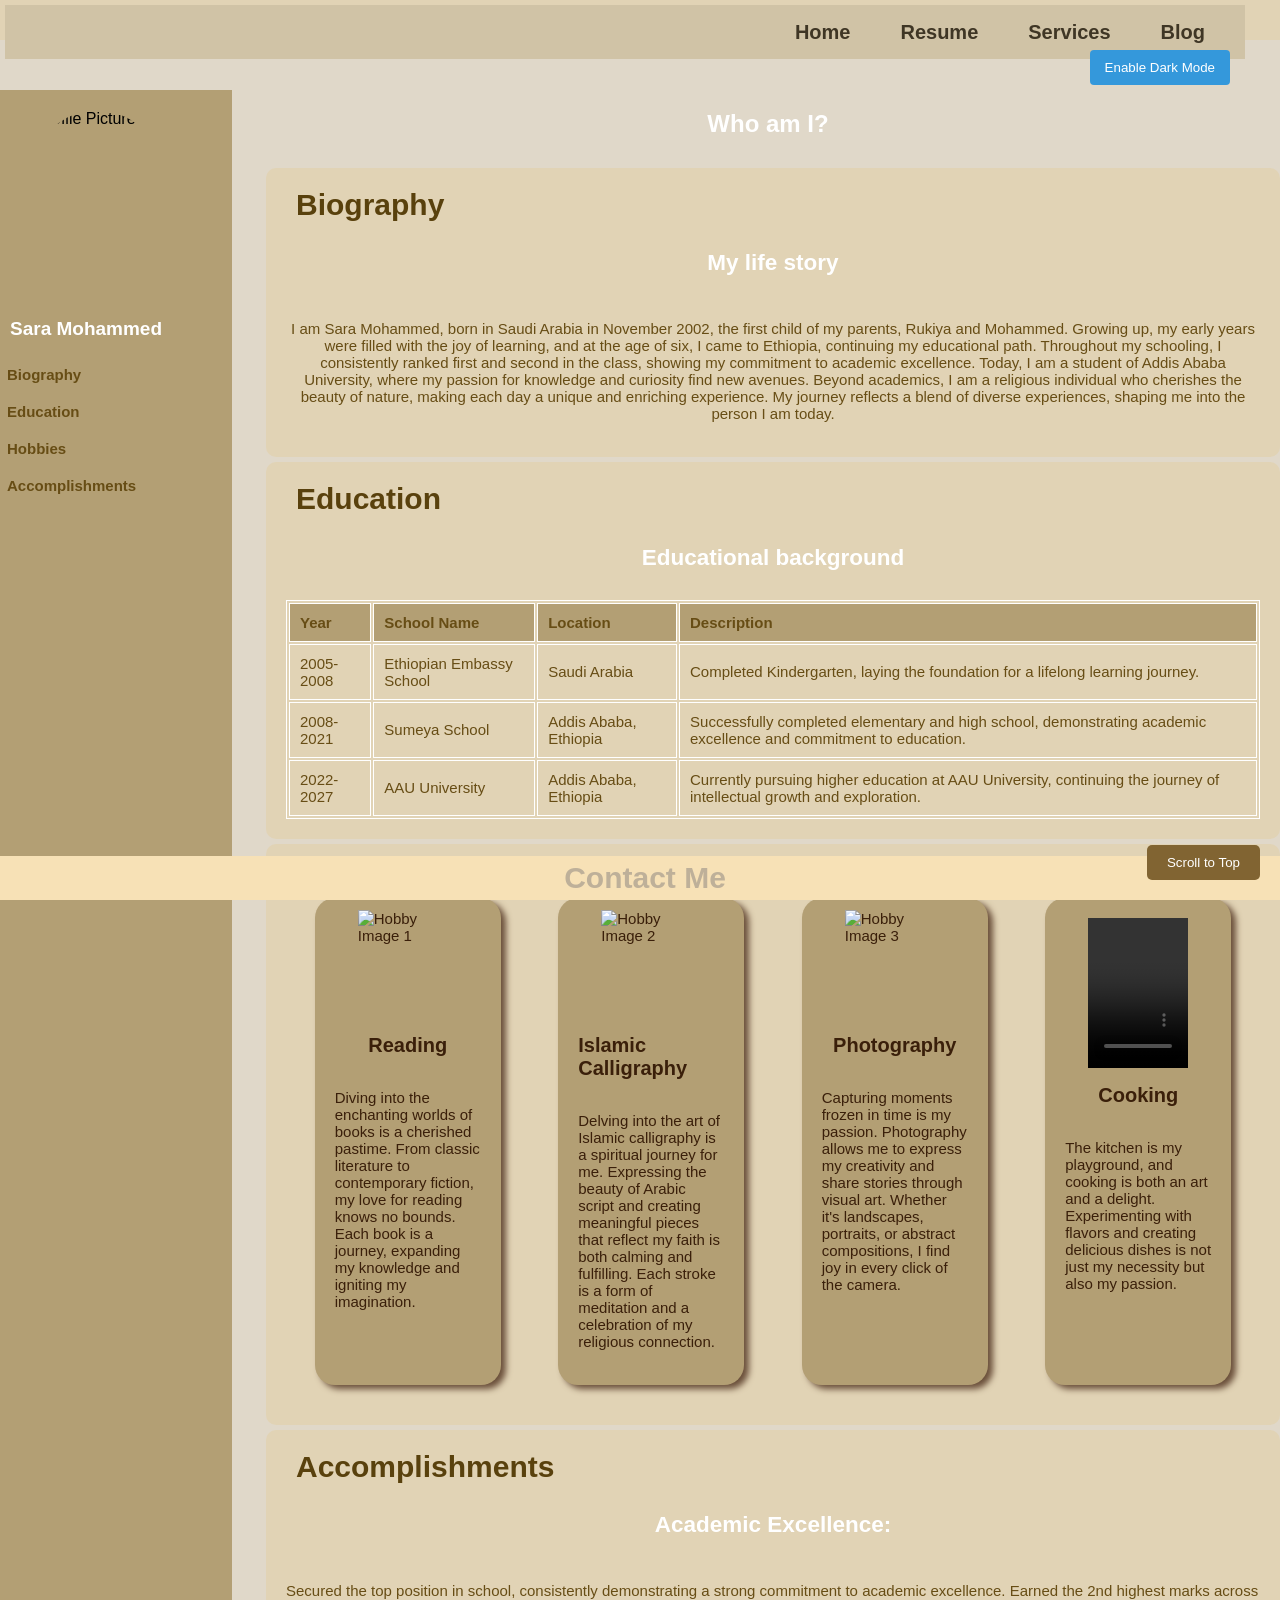
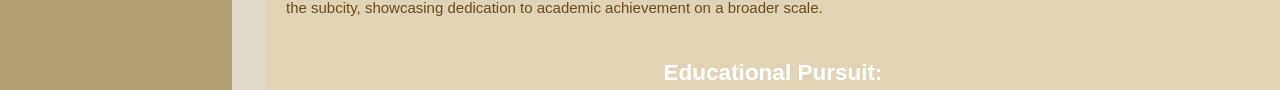
==== commit 5f05cc20: "js" ====
--- a/src/aboutpage.html
+++ b/src/aboutpage.html
@@ -7,22 +7,9 @@
     <link rel="stylesheet" href="css/styles.css">
 </head>
 <body class="aboutbody">
+    
 
-        <header>
-            <input type="checkbox" id="menu-toggle">
-      <label for="menu-toggle" id="menu-icon">&#9776;</label>
-    
-      <div id="menu">
-        <nav class="headers">
-            <a href="homepage.html">Home</a>
-            <a href="resumepage.html">Resume</a>
-            <a href="servicepage.html">Services</a>
-            <a href="blogpage.html">Blog</a>
-        </nav>
-      </div>
-    </header>
     <header class="aboutheader">
-        
         <nav class="headerss">
             <a href="homepage.html">Home</a>
             <a href="resumepage.html">Resume</a>
@@ -30,6 +17,7 @@
             <a href="blogpage.html">Blog</a>
          </nav> 
     </header>
+    
     <div id="containerr">
         <div id="left-container">
             <img src="images/profile.jpg" alt="Profile Picture">
@@ -41,11 +29,9 @@
         </div>
 
         <div id="right-container">
-            
             <h2><span>Who</span> am I?</h2>
             
             <section id="biography">
-
                 <div class="section-title">Biography</div>
                 <h2>My life story</h2>
                 <p>I am Sara Mohammed, born in Saudi Arabia in November 2002, the first child of my parents, Rukiya and Mohammed. Growing up, my early years were filled with the joy of learning, and at the age of six, I came to Ethiopia, continuing my educational path. Throughout my schooling, I consistently ranked first and second in the class, showing my commitment to academic excellence. Today, I am a student of Addis Ababa University, where my passion for knowledge and curiosity find new avenues. Beyond academics, I am a religious individual who cherishes the beauty of nature, making each day a unique and enriching experience. My journey reflects a blend of diverse experiences, shaping me into the person I am today.</p>
@@ -109,7 +95,6 @@
                         <h1>Cooking</h1>
                         <p>The kitchen is my playground, and cooking is both an art and a delight. Experimenting with flavors and creating delicious dishes is not just my necessity but also my passion.</p>
                     </div>
-                    
                 </div>
             </section>
 
@@ -128,6 +113,8 @@
     <footer class="aboutfooter">
         <a href="contactpage.html">Contact Me</a>
     </footer>
+    <button onclick="scrollToTop()" class="scroll-to-top-button">Scroll to Top</button>
+    <script src="js/index.js"></script>
+</body>
+</html>
 
-</body>
-</html>
--- a/src/css/styles.css
+++ b/src/css/styles.css
@@ -1,5 +1,21 @@
 
-
+.scroll-to-top-button {
+    position: fixed;
+    bottom: 20px;
+    right: 20px;
+    
+    background-color: #816432;
+    color: #fff;
+    border: none;
+    border-radius: 5px;
+    padding: 10px 20px;
+    cursor: pointer;
+}
+
+body.dark-mode {
+    background-color: #333;
+    color: #fff;
+}
 body {
     margin: 0;
     padding: 0;
@@ -20,6 +36,7 @@
     color: rgb(63, 54, 37);
     text-align: right;
     font-size: 20px;
+    
     
     
     
@@ -58,8 +75,12 @@
     #menu-icon{
         display: none;
     }
-}
-
+}  
+#menu a{
+    display: block;
+    text-decoration: none;
+
+}
     
   .headers {
     background-color: rgb(247, 225, 182);
